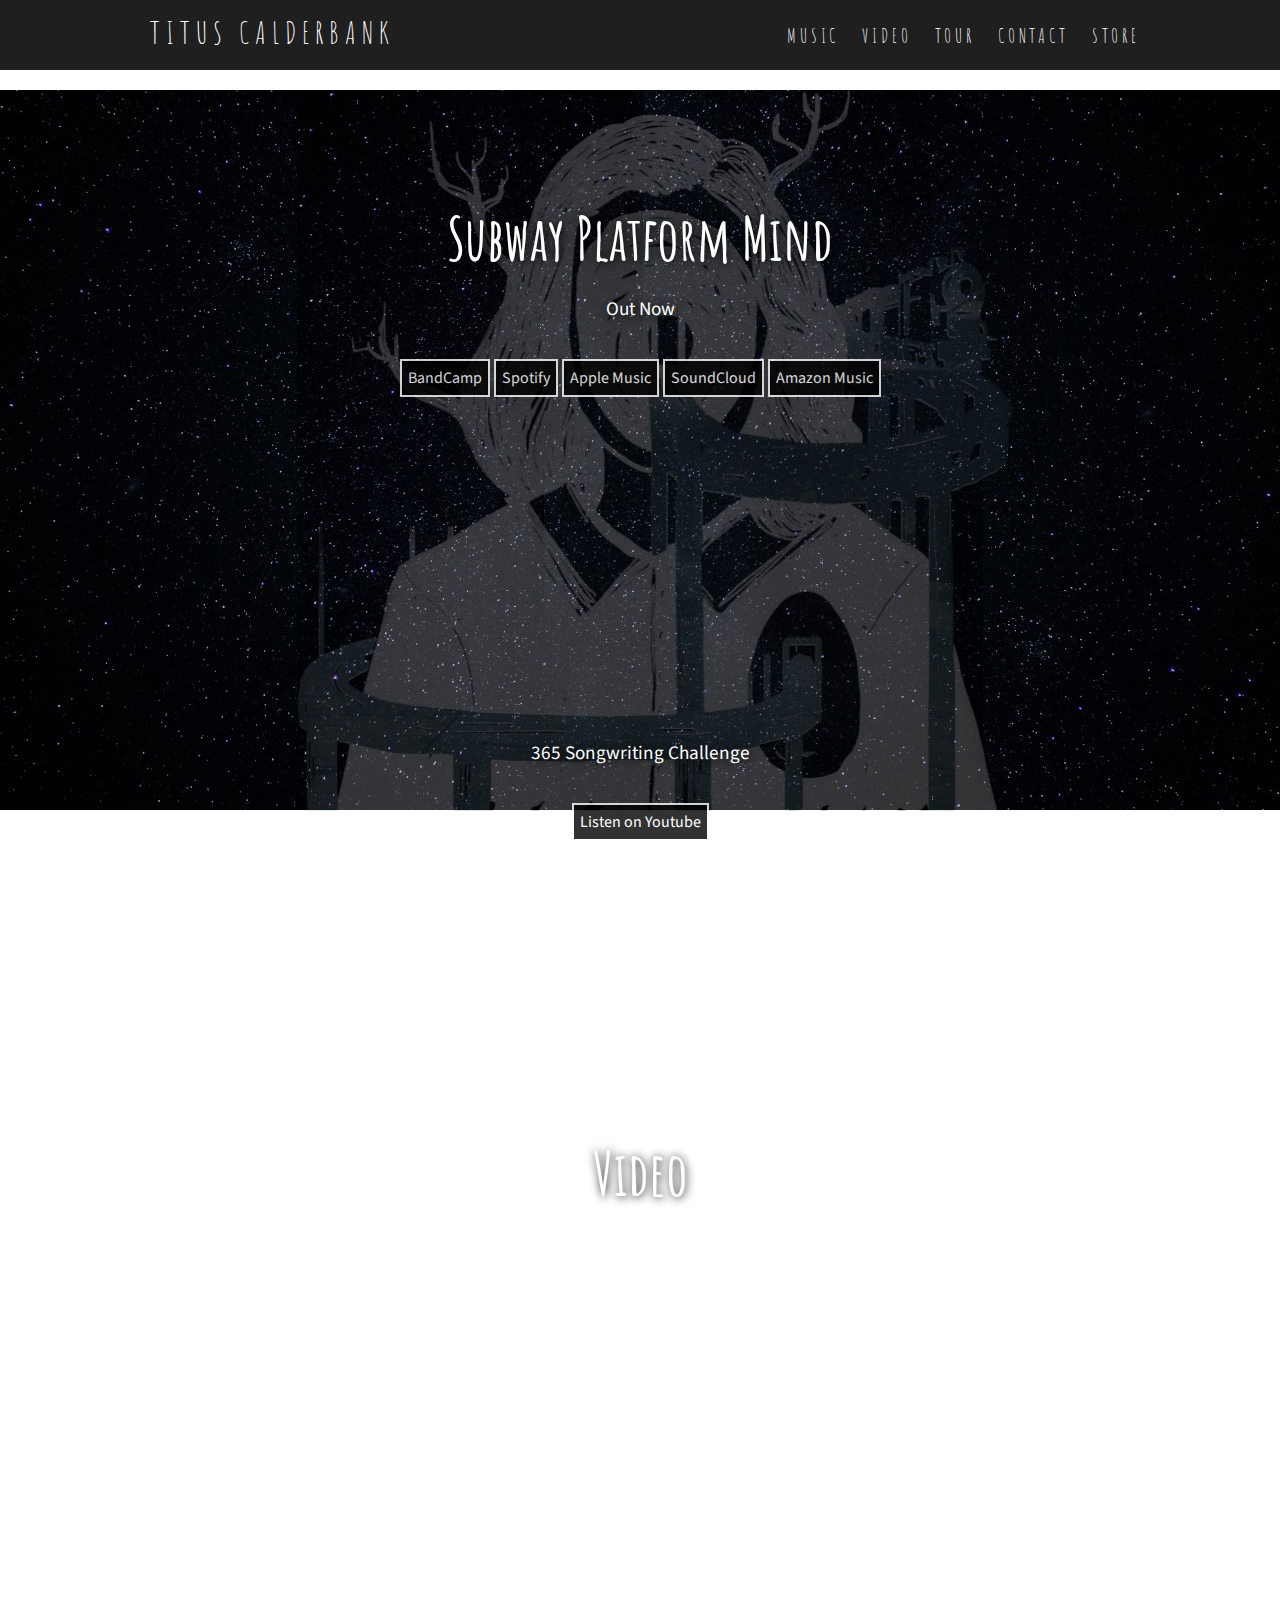
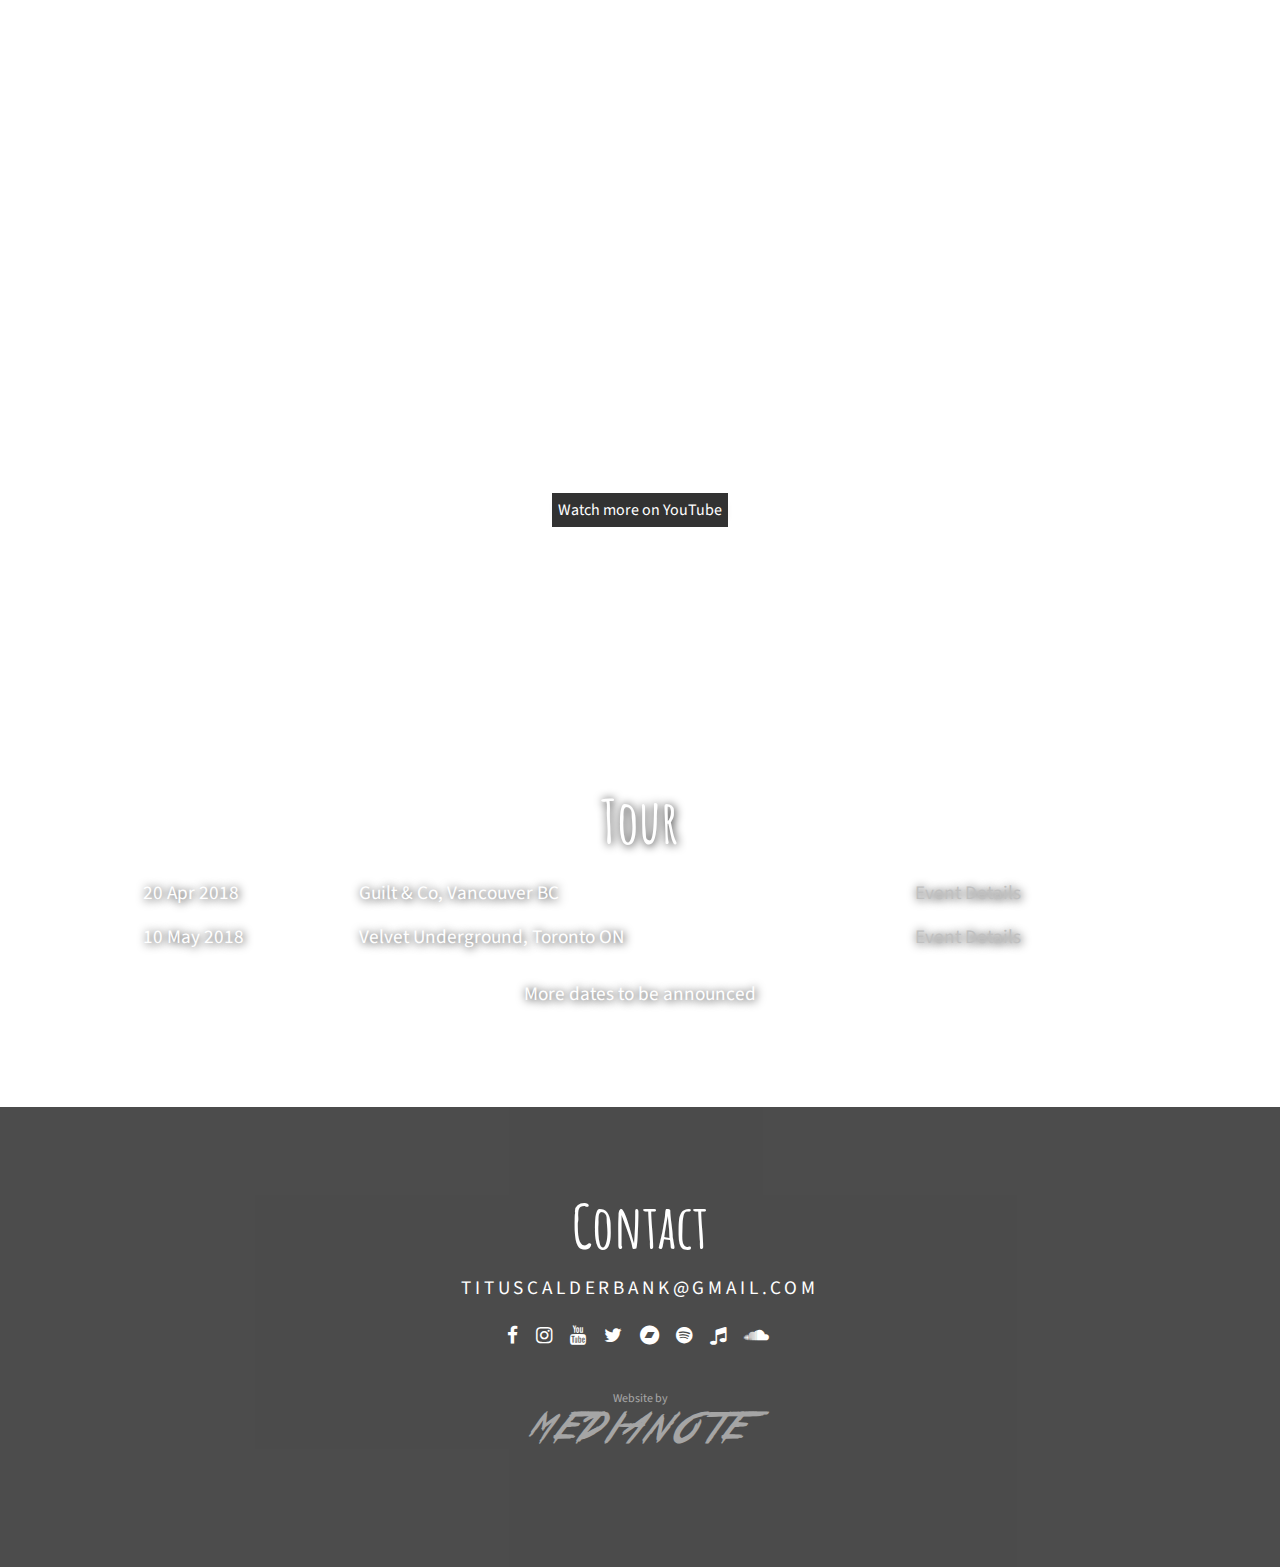
==== index.html @ ec7e0e6d "Update index.html" ====
<!DOCTYPE html>
<html>
<meta name="viewport" content="width=device-width, initial-scale=1.0">
<head>
  <title>Titus Calderbank | Home</title>
  <link rel="stylesheet" media="screen and (min-width: 901px)" type="text/css" href="style.css">
  <link rel="stylesheet" media="screen and (max-width: 600px)" type="text/css" href="style600.css">
  <link rel="stylesheet" media="screen and (max-width: 900px) and (min-width: 601px)" type="text/css" href="style900.css">
</head>
<body>
  <div class="headerscroll">
    <div id="header">
      <div class="headcontainer">
        <a id="header-title" href="#">TITUS CALDERBANK</a>
        <ul id="header-nav">
          <li><a href="#music">Music</a></li>
          <li><a href="#video">Video</a></li>
          <li><a href="#tour">Tour</a></li>
          <li><a href="#contact">Contact</a></li>
          <li><a href="https://tituscalderbank.bandcamp.com/">Store</a></li>
        </ul> <!-- header-nav -->
      </div> <!-- container -->
    </div> <!-- header -->
  </div> <!-- headerscroll -->

  <div id="music">
    <div class="container">
      <h1 class="title">Subway Platform Mind</h1>
      <p>Out Now</p>
      <div id="music-links">
        <a href="https://tituscalderbank.bandcamp.com"><li>BandCamp</li></a>
        <a href="https://open.spotify.com/album/6GrQjTjul2GrWN6JifCHFS?si=2CaGE4wzRM-Fpzb2V4V2nA"><li>Spotify</li></a>
        <a href="https://itunes.apple.com/ca/album/subway-platform-mind-ep/1278477262"><li>Apple Music</li></a>
        <a href="https://soundcloud.com/titus-calderbank/sets/subway-platform-mind"><li>SoundCloud</li></a>
        <a href="https://www.amazon.com/Subway-Platform-Mind-Titus-Calderbank/dp/B0759ZCVNR"><li>Amazon Music</li></a></div>
        <iframe class="spotify" src="https://open.spotify.com/embed/album/6GrQjTjul2GrWN6JifCHFS" width="80%" height="280" frameborder="0" allowtransparency="true" allow="encrypted-media"></iframe>

      <p>365 Songwriting Challenge</p>
      <div id="music-links">
        <a href="https://www.youtube.com/user/SuperTFilms/videos?sort=dd&shelf_id=1&view=0"><li>Listen on Youtube</li></a>
      </div>
    </div> <!-- container -->
  </div> <!-- music -->

  <div id="video">
    <div class="container">
      <h1 class="title">Video</h1><br>
      <iframe class="youtube" width="700" height="395" src="https://www.youtube.com/embed/vGjYuexPTTI" frameborder="0" allow="autoplay; encrypted-media" allowfullscreen></iframe>
      <br>
      <iframe class="youtube" width="700" height="395" src="https://www.youtube.com/embed/jfnfAmkIYGk" frameborder="0" allow="autoplay; encrypted-media" allowfullscreen></iframe>
      <div id="music-links">
        <a href="http://youtube.com/titusbank"><li>Watch more on YouTube</li></a>
      </div> <!-- music-links -->
    </div> <!-- container -->
  </div> <!-- video -->

  <div id="tour">
    <div class="container">
      <h1 class="title">Tour</h1>
      <table class="tourdates">
        <tr>
          <td>20 Apr 2018</td>
          <td>Guilt & Co, Vancouver BC</td>
          <td><a href="http://www.guiltandcompany.com/calendar/">Event Details</a></td>
        </tr>
        <tr>
          <td>10 May 2018</td>
          <td>Velvet Underground, Toronto ON</td>
          <td><a href="https://cmw.net/music/shows/">Event Details</a></td>
        </tr>
      </table> <!-- tourdates -->
      <p>More dates to be announced</p>
    </div> <!-- container -->
  </div> <!-- tour -->

  <div id="contact">
    <div class="contactcontainer">
      <h1 class="title">Contact</h1>
      <a href="mailto:tituscalderbank@gmail.com">tituscalderbank@gmail.com</a>
      <div class="sociallinks">
        <link rel="stylesheet" href="https://cdnjs.cloudflare.com/ajax/libs/font-awesome/4.7.0/css/font-awesome.min.css">
        <a href="https://www.facebook.com/TitusBank/" class="fa fa-facebook"></a>
        <a href="https://www.instagram.com/titusbank/?hl=en" class="fa fa-instagram"></a>
        <a href="https://www.youtube.com/TitusBank/" class="fa fa-youtube"></a>
        <a href="https://twitter.com/titusbank" class="fa fa-twitter"></a>
        <a href="https://tituscalderbank.bandcamp.com/" class="fa fa-bandcamp"></a>
        <a href="https://open.spotify.com/artist/3PJ5Qqk81PyNIVo1eTGZg7?si=75K3rBFMSjWg6CWmNOJtVw" class="fa fa-spotify"></a>
        <a href="https://itunes.apple.com/ca/album/subway-platform-mind-ep/1278477262" class="fa fa-music"></a>
        <a href="https://soundcloud.com/titus-calderbank" class="fa fa-soundcloud"></a>
      </div> <!-- sociallinks -->
      <p class="website">Website by <h4 class="medianote"><a href="https://medianote.github.io/">medianote</a></h4></p>
    </div> <!-- container -->
  </div> <!-- contact -->
</body>
</html>
---- style.css ----
@import url('https://fonts.googleapis.com/css?family=Amatic+SC');
@import url('https://fonts.googleapis.com/css?family=Source+Sans+Pro:300');

body {
  color: white;
  background-image: url("images/bghead20.png"), url("images/bgstars.jpg");
  background-position: center;
  background-repeat: no-repeat;
  background-attachment: fixed;
  background-size: 100%;
  margin: 0;
  font-family: 'Source Sans Pro', sans-serif;
  font-size: 1.2em;
  text-shadow: 1px 1px 10px black;
}

.headerscroll {
  width: 100%;
  position: fixed;
  top: 0px;
  z-index: 9999;
  opacity: 0.88;
}
#header {
  background-color: black;
  height: 70px;
}
#header a {
  color: white;
  text-decoration: none;
  text-transform: uppercase;
  letter-spacing: 0.2em;
}
#header a:hover {
  color: lightgray;
}
#header-title {
  margin-top: 14px;
  display: block;
  float: left;
  font-size: 30px;
  font-family: 'Amatic SC', cursive;
  padding: 0 10px;
}
#header-nav {
  display: block;
  float: right;
  margin-top: 23px;
  font-family: 'Amatic SC', cursive;
}
#header-nav li {
  display: inline;
  padding-left: 20px;
}
.headcontainer {
  max-width: 1000px;
  margin: 0 auto;
}
.container {
  padding-top: 80px;
  padding-bottom: 80px;
  text-align: center;
}

#music {
  padding-top: 80px;
  padding-bottom: 30px;
}
#video {
  padding-top: 30px;
  padding-bottom: 20px;
}
.title {
  font-size: 60px;
  font-family: 'Amatic SC', cursive;
  margin-bottom: 10px;
}
#music-links {
  margin: 40px 0;
}
#music-links a {
  text-decoration: none;
  color: white;
}
#music-links li {
  max-width: 800px;
  font-size: 16px;
  display: inline;
  border: 2px solid;
  padding: 6px 6px;
  background-color: black;
  opacity: 0.8;
  transition: opacity .25s ease-in-out;
   -moz-transition: opacity .25s ease-in-out;
   -webkit-transition: opacity .25s ease-in-out;
}
#music-links li:hover {
  background-color: dimgray;
  opacity: 0.6;
}

.tourdates {
  table-layout: auto;
  width: 1000px;
  margin-left: auto;
  margin-right: auto;
  text-align: left;
  border-bottom: 1px solid white;
  border-top: 1px solid white;
}
.tourdates td {
  height: 40px;
  vertical-align: middle;
}
.tourdates a {
  text-decoration: none;
  color: silver;
}

#contact {
  background-color: black;
  opacity: 0.7;
}
#contact a {color: white;
text-decoration: none;
text-transform: uppercase;
letter-spacing: 0.2em;
}
#contact a:hover {
  color: lightgray;
  opacity: 0.7;
}
.contactcontainer {
  padding-top: 40px;
  padding-bottom: 80px;
  text-align: center;
}
.sociallinks {
  padding-top: 20px;
}
.fa {
padding-left: 5px;
padding-right: 5px;
}
.website {
  margin-top: 40px;
  margin-bottom: 5px;
  font-size: 12px;
  opacity: 0.5;
}



@font-face {
    font-family: 'true_liesregular';
    src: url('true_lies-webfont.woff2') format('woff2'),
         url('true_lies-webfont.woff') format('woff');
    font-weight: normal;
    font-style: normal;

}
.medianote {
  font-family: 'true_liesregular', sans-serif;
  font-style: italic;
  font-size: 30px;
  margin-top: 5px;
  opacity: 0.5;
}
.medianote a {
  text-decoration: none;
  color: white;
}
.medianote a:hover {
  color: red;
  text-shadow: 3px 3px 5px red;
}
---- style600.css ----
@import url('https://fonts.googleapis.com/css?family=Amatic+SC');
@import url('https://fonts.googleapis.com/css?family=Source+Sans+Pro:300');

body {
  color: white;
  background-image: url("images/bgstars.jpg");
  background-position: center;
  background-repeat: repeat;
  background-attachment: fixed;
  margin: 0;
  font-family: 'Source Sans Pro', sans-serif;
  font-size: 1.2em;
  text-shadow: 1px 1px 10px black;
  text-align: center;
}

.headerscroll {
  width: 100%;
  position: fixed;
  top: 0px;
  z-index: 9999;
  opacity: 0.88;
}
#header {
  margin-bottom: 0;
}
#header a {
  color: white;
  text-decoration: none;
  text-transform: uppercase;
  letter-spacing: 0.2em;
}
#header a:hover {
  color: lightgray;
}
#header-title {
  display: block;
  background-color: black;
  text-align: center;
  font-size: 40px;
  font-family: 'Amatic SC', cursive;
  padding-top: 5px;
  margin-bottom: 0;
}
#header-nav {
  display: none;
  font-family: 'Amatic SC', cursive;
}
#header:hover #header-nav {
  display: block;
  background-color: black;
  margin: 0;
  transition: display .25s ease-in-out;
   -moz-transition: display .25s ease-in-out;
   -webkit-transition: display .25s ease-in-out;
}
#header-nav li {
  display: block;
  margin: 0;
  padding-top: 10px;
  padding-bottom: 10px;
}
.container {
  padding-top: 20px;
  padding-bottom: 20px;
  text-align: center;
}

#music {
  padding-top: 80px;
  padding-bottom: 30px;
}
#video {
  padding-top: 30px;
  padding-bottom: 20px;
}
.title {
  font-size: 40px;
  font-family: 'Amatic SC', cursive;
  margin-bottom: 10px;
}
#music-links {
  padding-top: 10px;
  padding-left: 10px;
  padding-right: 10px;
  padding-bottom: 10px;
}
#music-links a {
  text-decoration: none;
  color: white;
}
#music-links li {
  max-width: 600px;
  font-size: 16px;
  display: block;
  border: 2px solid;
  padding: 6px 6px;
  margin-left: 25%;
  margin-right: 25%;
  background-color: black;
  opacity: 0.8;
}
#music-links li:hover {
  background-color: dimgray;
  opacity: 0.6;
}
.spotify {
  display: none;
}
.youtube {
  width: 90%;
  height: 200px;
}
.tourdates {
  table-layout: auto;
  width: 80%;
  margin-left: auto;
  margin-right: auto;
  text-align: left;
  border-bottom: 1px solid white;
  border-top: 1px solid white;
}
.tourdates td {
  height: 40px;
  vertical-align: middle;
}
.tourdates a {
  text-decoration: none;
  color: silver;
}

#contact {
  background-color: black;
  opacity: 0.7;
}
#contact a {color: white;
text-decoration: none;
text-transform: uppercase;
letter-spacing: 0.2em;
}
#contact a:hover {
  color: lightgray;
  opacity: 0.7;
}
.contactcontainer {
  padding-top: 40px;
  padding-bottom: 20px;
  text-align: center;
}
.sociallinks {
  padding-top: 20px;
}
.fa {
  padding-left: 20px;
  padding-right: 20px;
  padding-bottom: 20px;
}
.website {
  margin-top: 20px;
  margin-bottom: 5px;
  font-size: 12px;
  opacity: 0.5;
}



@font-face {
    font-family: 'true_liesregular';
    src: url('true_lies-webfont.woff2') format('woff2'),
         url('true_lies-webfont.woff') format('woff');
    font-weight: normal;
    font-style: normal;

}
.medianote {
  font-family: 'true_liesregular', sans-serif;
  font-style: italic;
  font-size: 20px;
  margin-top: 5px;
  opacity: 0.5;
}
.medianote a {
  text-decoration: none;
  color: white;
}
.medianote a:hover {
  color: red;
  text-shadow: 3px 3px 5px red;
}
---- style900.css ----
@import url('https://fonts.googleapis.com/css?family=Amatic+SC');
@import url('https://fonts.googleapis.com/css?family=Source+Sans+Pro:300');

body {
  color: white;
  background-image: url("images/bgstars.jpg");
  background-position: center;
  background-repeat: repeat;
  background-attachment: fixed;
  margin: 0;
  font-family: 'Source Sans Pro', sans-serif;
  font-size: 1.2em;
  text-shadow: 1px 1px 10px black;
  text-align: center;
}

.headerscroll {
  width: 100%;
  position: fixed;
  top: 0px;
  z-index: 9999;
  opacity: 0.88;
}
#header {
  margin-bottom: 0;
}
#header a {
  color: white;
  text-decoration: none;
  text-transform: uppercase;
  letter-spacing: 0.2em;
}
#header a:hover {
  color: lightgray;
}
#header-title {
  background-color: black;
  text-align: center;
  display: block;
  font-size: 40px;
  font-family: 'Amatic SC', cursive;
  padding-top: 5px;
  padding-bottom: 5px;
  margin-bottom: 0;
}
#header-nav {
  background: black;
  display: block;
  margin-top: 0;
  font-family: 'Amatic SC', cursive;
  padding-right: 60px;
}
#header-nav li {
  display: inline;
  padding-left: 20px;
}
.container {
  padding-top: 20px;
  padding-bottom: 20px;
  text-align: center;
}

#music {
  padding-top: 80px;
  padding-bottom: 30px;
}
#video {
  padding-top: 30px;
  padding-bottom: 20px;
}
.title {
  font-size: 40px;
  font-family: 'Amatic SC', cursive;
  margin-bottom: 10px;
}
#music-links {
  padding-top: 10px;
  padding-left: 30%;
  padding-right: 30%;
  padding-bottom: 10px;
}
#music-links a {
  text-decoration: none;
  color: white;
}
#music-links li {
  font-size: 16px;
  display: block;
  border: 2px solid;
  padding: 6px 6px;
  background-color: black;
  opacity: 0.8;
}
#music-links li:hover {
  background-color: dimgray;
  opacity: 0.6;
}
.spotify {
  display: none;
}
.youtube {
  width: 80%;
}
.tourdates {
  table-layout: auto;
  width: 80%;
  margin-left: auto;
  margin-right: auto;
  text-align: left;
  border-bottom: 1px solid white;
  border-top: 1px solid white;
}
.tourdates td {
  height: 40px;
  vertical-align: middle;
}
.tourdates a {
  text-decoration: none;
  color: silver;
}

#contact {
  background-color: black;
  opacity: 0.7;
}
#contact a {color: white;
text-decoration: none;
text-transform: uppercase;
letter-spacing: 0.2em;
}
#contact a:hover {
  color: lightgray;
  opacity: 0.7;
}
.contactcontainer {
  padding-top: 40px;
  padding-bottom: 20px;
  text-align: center;
}
.sociallinks {
  padding-top: 20px;
}
.fa {
  padding-left: 20px;
  padding-right: 20px;
  padding-bottom: 20px;
}
.website {
  margin-top: 20px;
  margin-bottom: 5px;
  font-size: 12px;
  opacity: 0.5;
}



@font-face {
    font-family: 'true_liesregular';
    src: url('true_lies-webfont.woff2') format('woff2'),
         url('true_lies-webfont.woff') format('woff');
    font-weight: normal;
    font-style: normal;

}
.medianote {
  font-family: 'true_liesregular', sans-serif;
  font-style: italic;
  font-size: 20px;
  margin-top: 5px;
  opacity: 0.5;
}
.medianote a {
  text-decoration: none;
  color: white;
}
.medianote a:hover {
  color: red;
  text-shadow: 3px 3px 5px red;
}
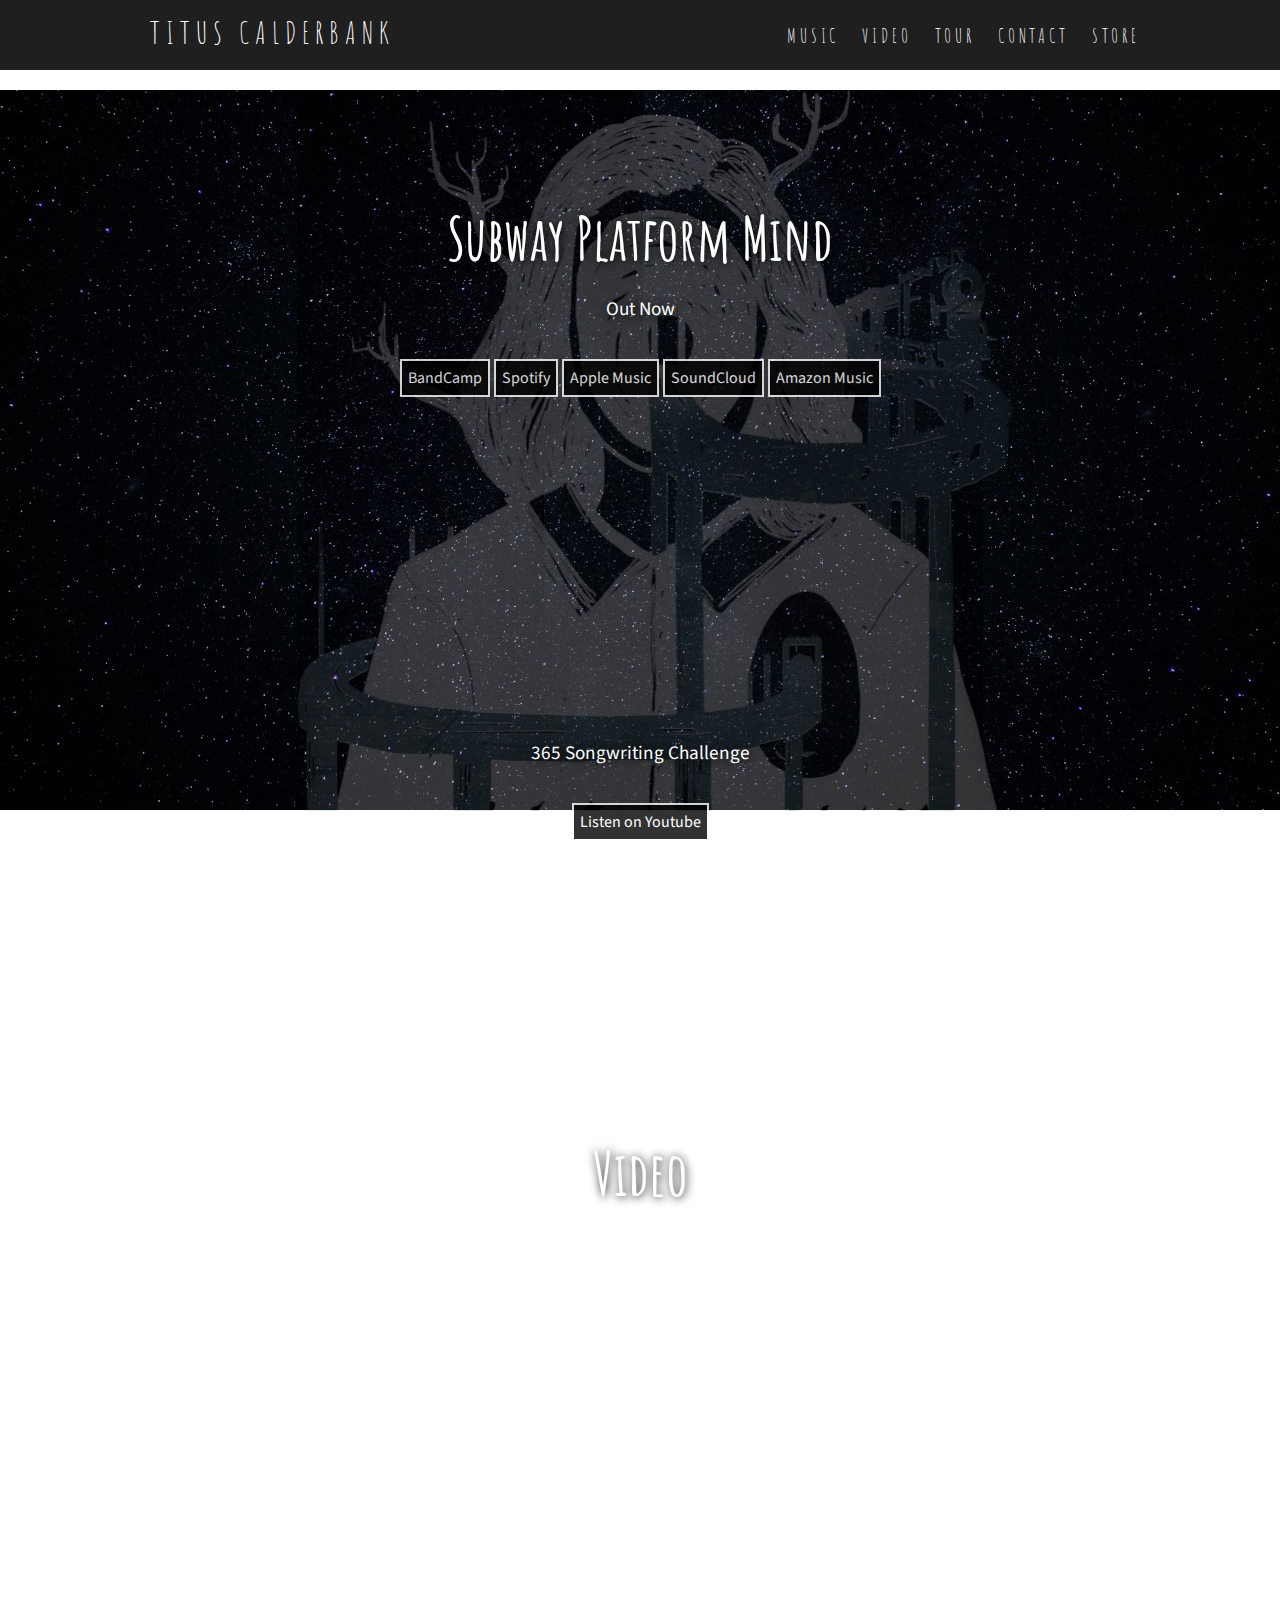
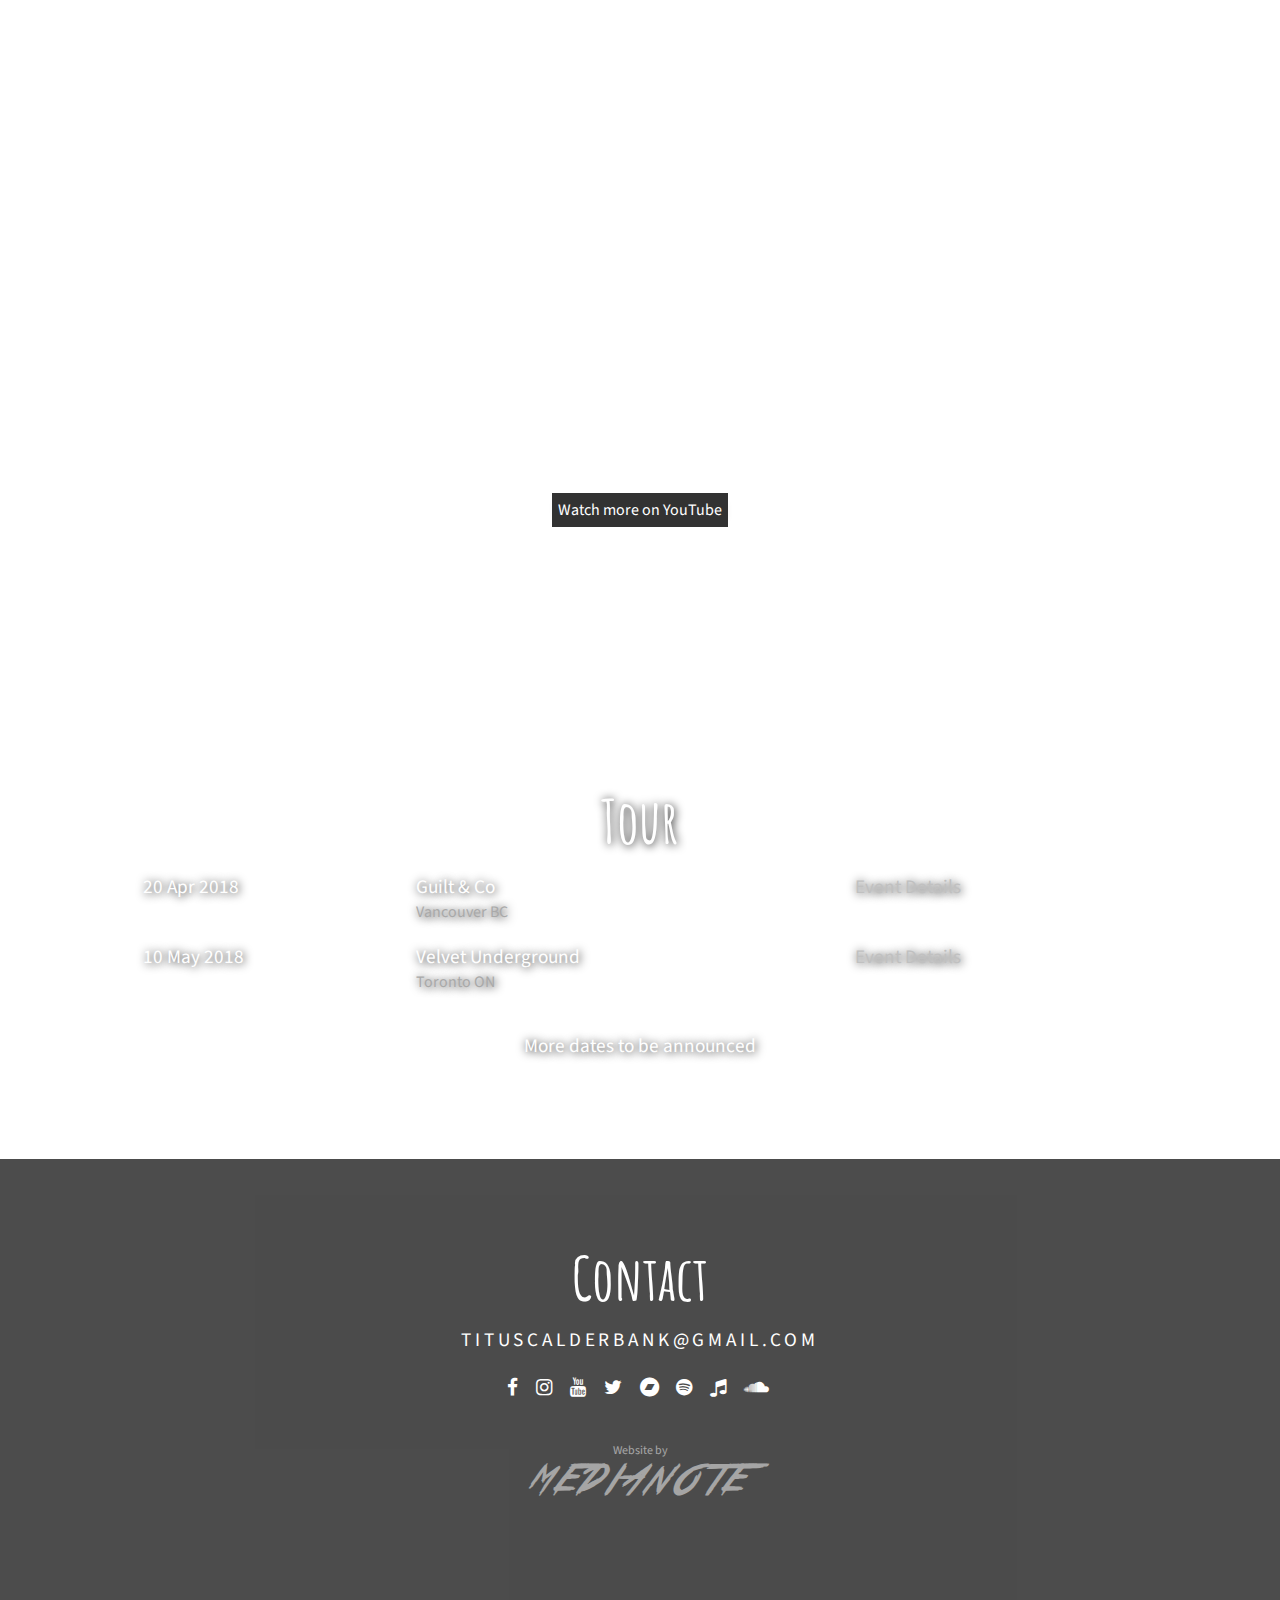
==== commit 1ba166da: "Add files via upload" ====
--- a/index.html
+++ b/index.html
@@ -60,12 +60,12 @@
       <table class="tourdates">
         <tr>
           <td>20 Apr 2018</td>
-          <td>Guilt & Co, Vancouver BC</td>
+          <td>Guilt & Co<p class="tcity">Vancouver BC</p></td>
           <td><a href="http://www.guiltandcompany.com/calendar/">Event Details</a></td>
         </tr>
         <tr>
-          <td>10 May 2018</td>
-          <td>Velvet Underground, Toronto ON</td>
+          <td class="tdate">10 May 2018</td>
+          <td>Velvet Underground<p class="tcity">Toronto ON</p></td>
           <td><a href="https://cmw.net/music/shows/">Event Details</a></td>
         </tr>
       </table> <!-- tourdates -->
--- a/style.css
+++ b/style.css
@@ -110,13 +110,17 @@
 }
 .tourdates td {
   height: 40px;
-  vertical-align: middle;
+  vertical-align: top;
 }
 .tourdates a {
   text-decoration: none;
   color: silver;
 }
-
+.tcity {
+  font-size: 16px;
+  color: darkgray;
+  margin-top: 0;
+}
 #contact {
   background-color: black;
   opacity: 0.7;
--- a/style600.css
+++ b/style600.css
@@ -40,25 +40,12 @@
   font-size: 40px;
   font-family: 'Amatic SC', cursive;
   padding-top: 5px;
+  padding-bottom: 5px;
   margin-bottom: 0;
 }
 #header-nav {
   display: none;
   font-family: 'Amatic SC', cursive;
-}
-#header:hover #header-nav {
-  display: block;
-  background-color: black;
-  margin: 0;
-  transition: display .25s ease-in-out;
-   -moz-transition: display .25s ease-in-out;
-   -webkit-transition: display .25s ease-in-out;
-}
-#header-nav li {
-  display: block;
-  margin: 0;
-  padding-top: 10px;
-  padding-bottom: 10px;
 }
 .container {
   padding-top: 20px;
@@ -81,8 +68,8 @@
 }
 #music-links {
   padding-top: 10px;
-  padding-left: 10px;
-  padding-right: 10px;
+  padding-left: 25%;
+  padding-right: 25%;
   padding-bottom: 10px;
 }
 #music-links a {
@@ -90,13 +77,10 @@
   color: white;
 }
 #music-links li {
-  max-width: 600px;
   font-size: 16px;
   display: block;
   border: 2px solid;
   padding: 6px 6px;
-  margin-left: 25%;
-  margin-right: 25%;
   background-color: black;
   opacity: 0.8;
 }
@@ -122,11 +106,16 @@
 }
 .tourdates td {
   height: 40px;
-  vertical-align: middle;
+  vertical-align: top;
 }
 .tourdates a {
   text-decoration: none;
   color: silver;
+}
+.tcity {
+  font-size: 16px;
+  color: darkgray;
+  margin-top: 0;
 }
 
 #contact {
@@ -136,7 +125,7 @@
 #contact a {color: white;
 text-decoration: none;
 text-transform: uppercase;
-letter-spacing: 0.2em;
+font-size: 18px;
 }
 #contact a:hover {
   color: lightgray;
--- a/style900.css
+++ b/style900.css
@@ -112,11 +112,16 @@
 }
 .tourdates td {
   height: 40px;
-  vertical-align: middle;
+  vertical-align: top;
 }
 .tourdates a {
   text-decoration: none;
   color: silver;
+}
+.tcity {
+  font-size: 16px;
+  color: darkgray;
+  margin-top: 0;
 }
 
 #contact {
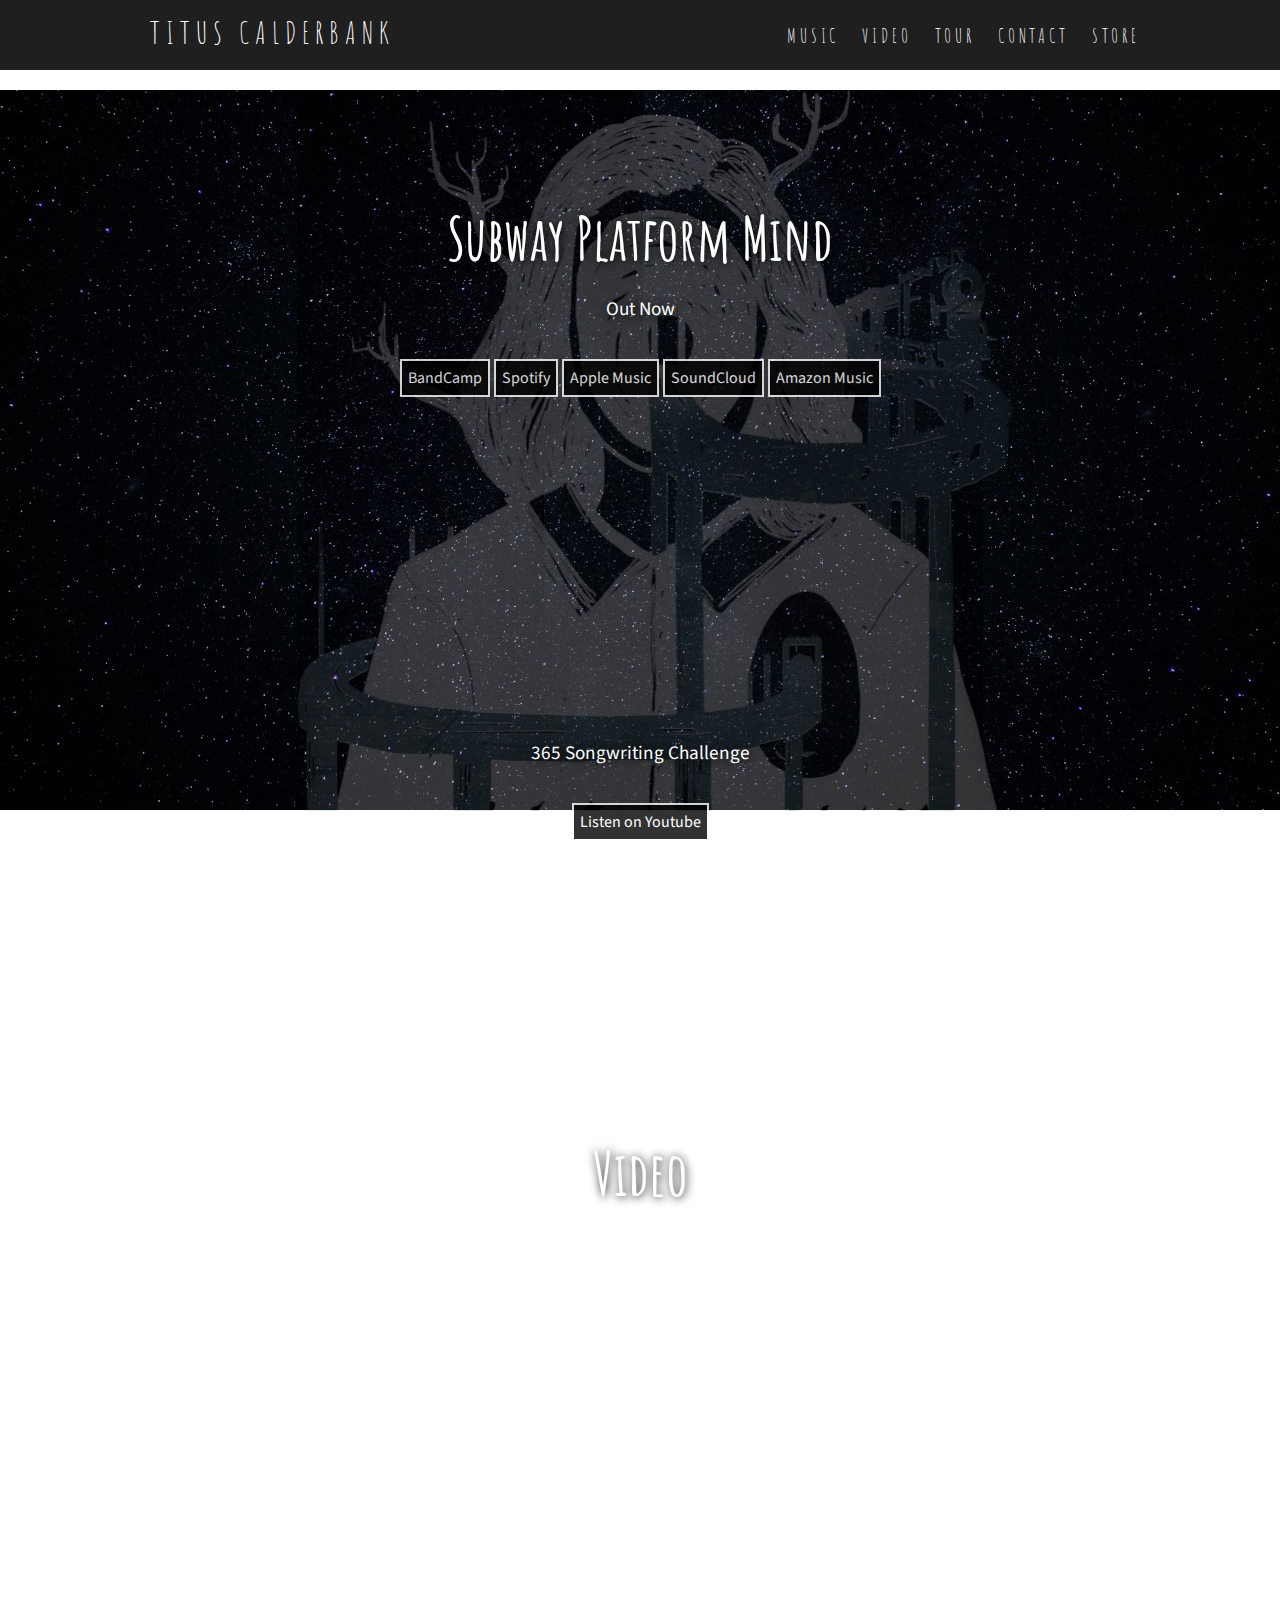
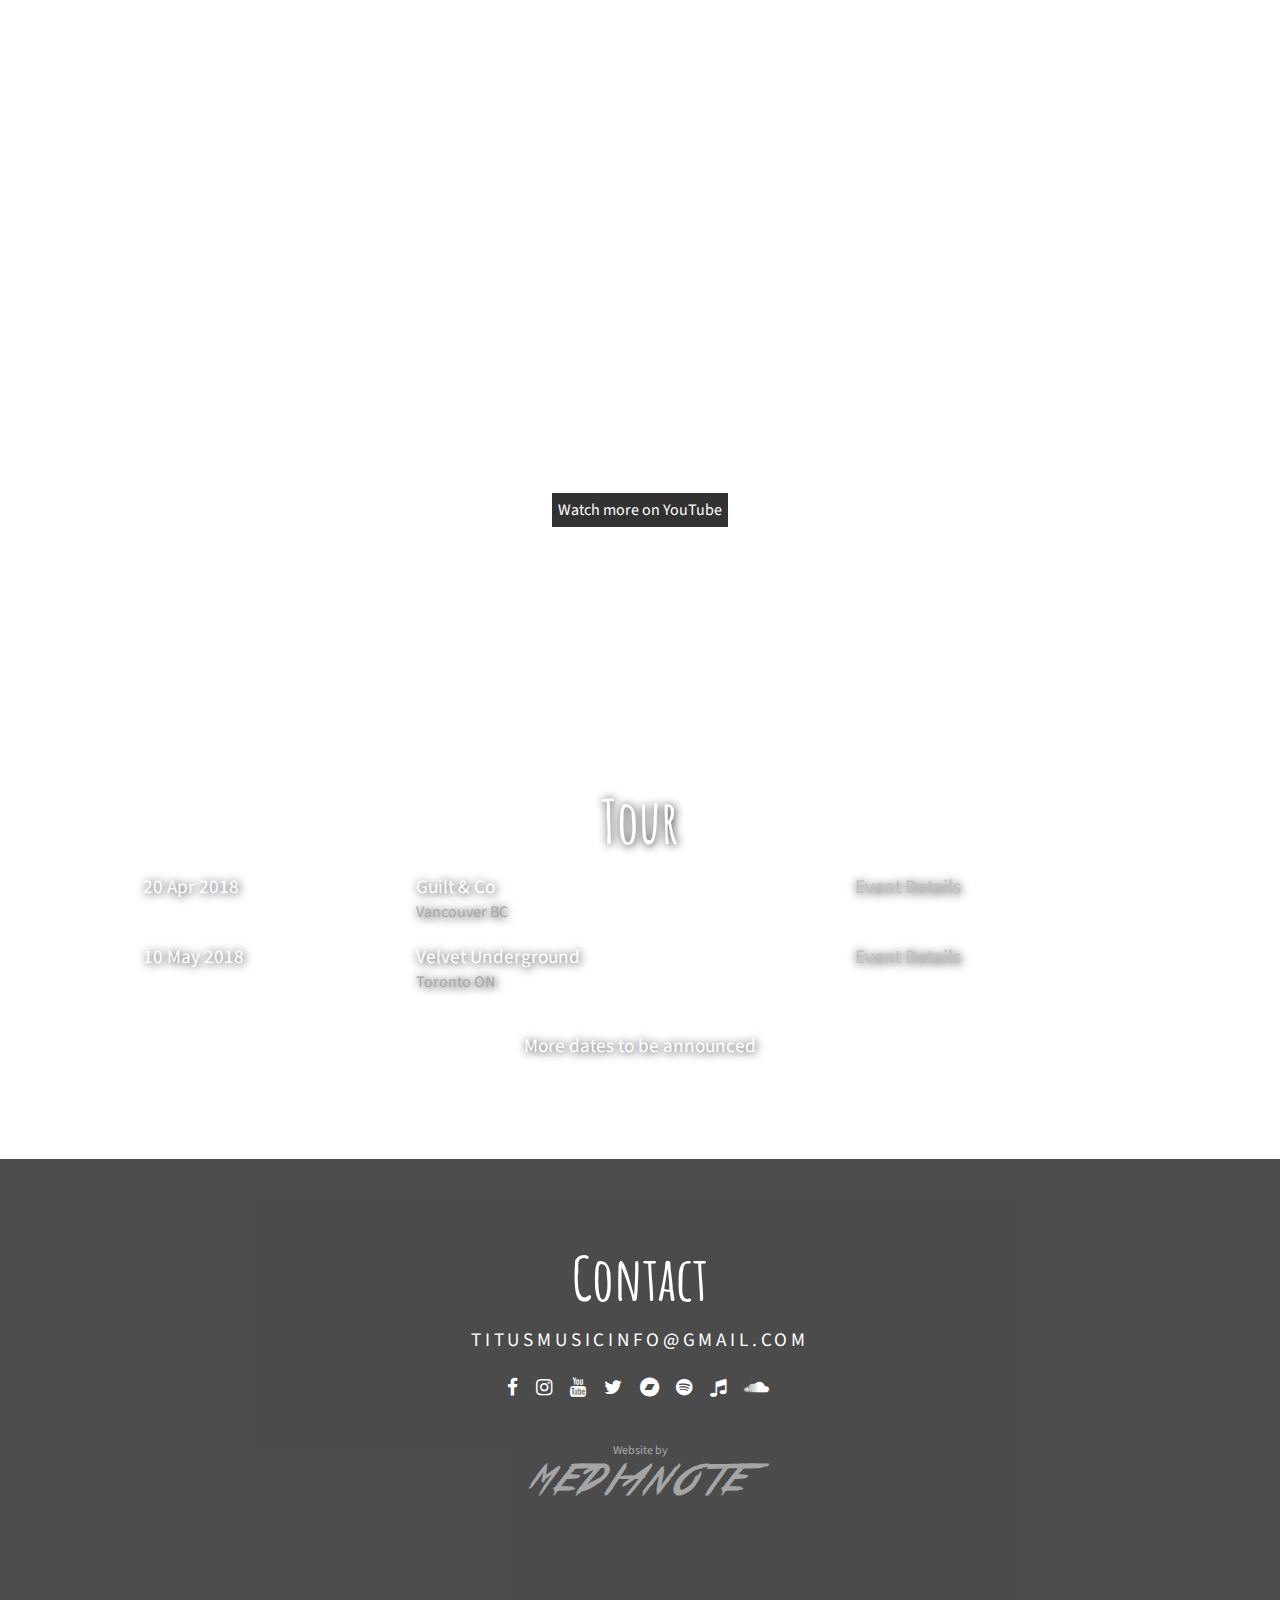
==== commit 65070482: "Update index.html" ====
--- a/index.html
+++ b/index.html
@@ -76,7 +76,7 @@
   <div id="contact">
     <div class="contactcontainer">
       <h1 class="title">Contact</h1>
-      <a href="mailto:tituscalderbank@gmail.com">tituscalderbank@gmail.com</a>
+      <a href="mailto:titusmusicinfo@gmail.com">titusmusicinfo@gmail.com</a>
       <div class="sociallinks">
         <link rel="stylesheet" href="https://cdnjs.cloudflare.com/ajax/libs/font-awesome/4.7.0/css/font-awesome.min.css">
         <a href="https://www.facebook.com/TitusBank/" class="fa fa-facebook"></a>
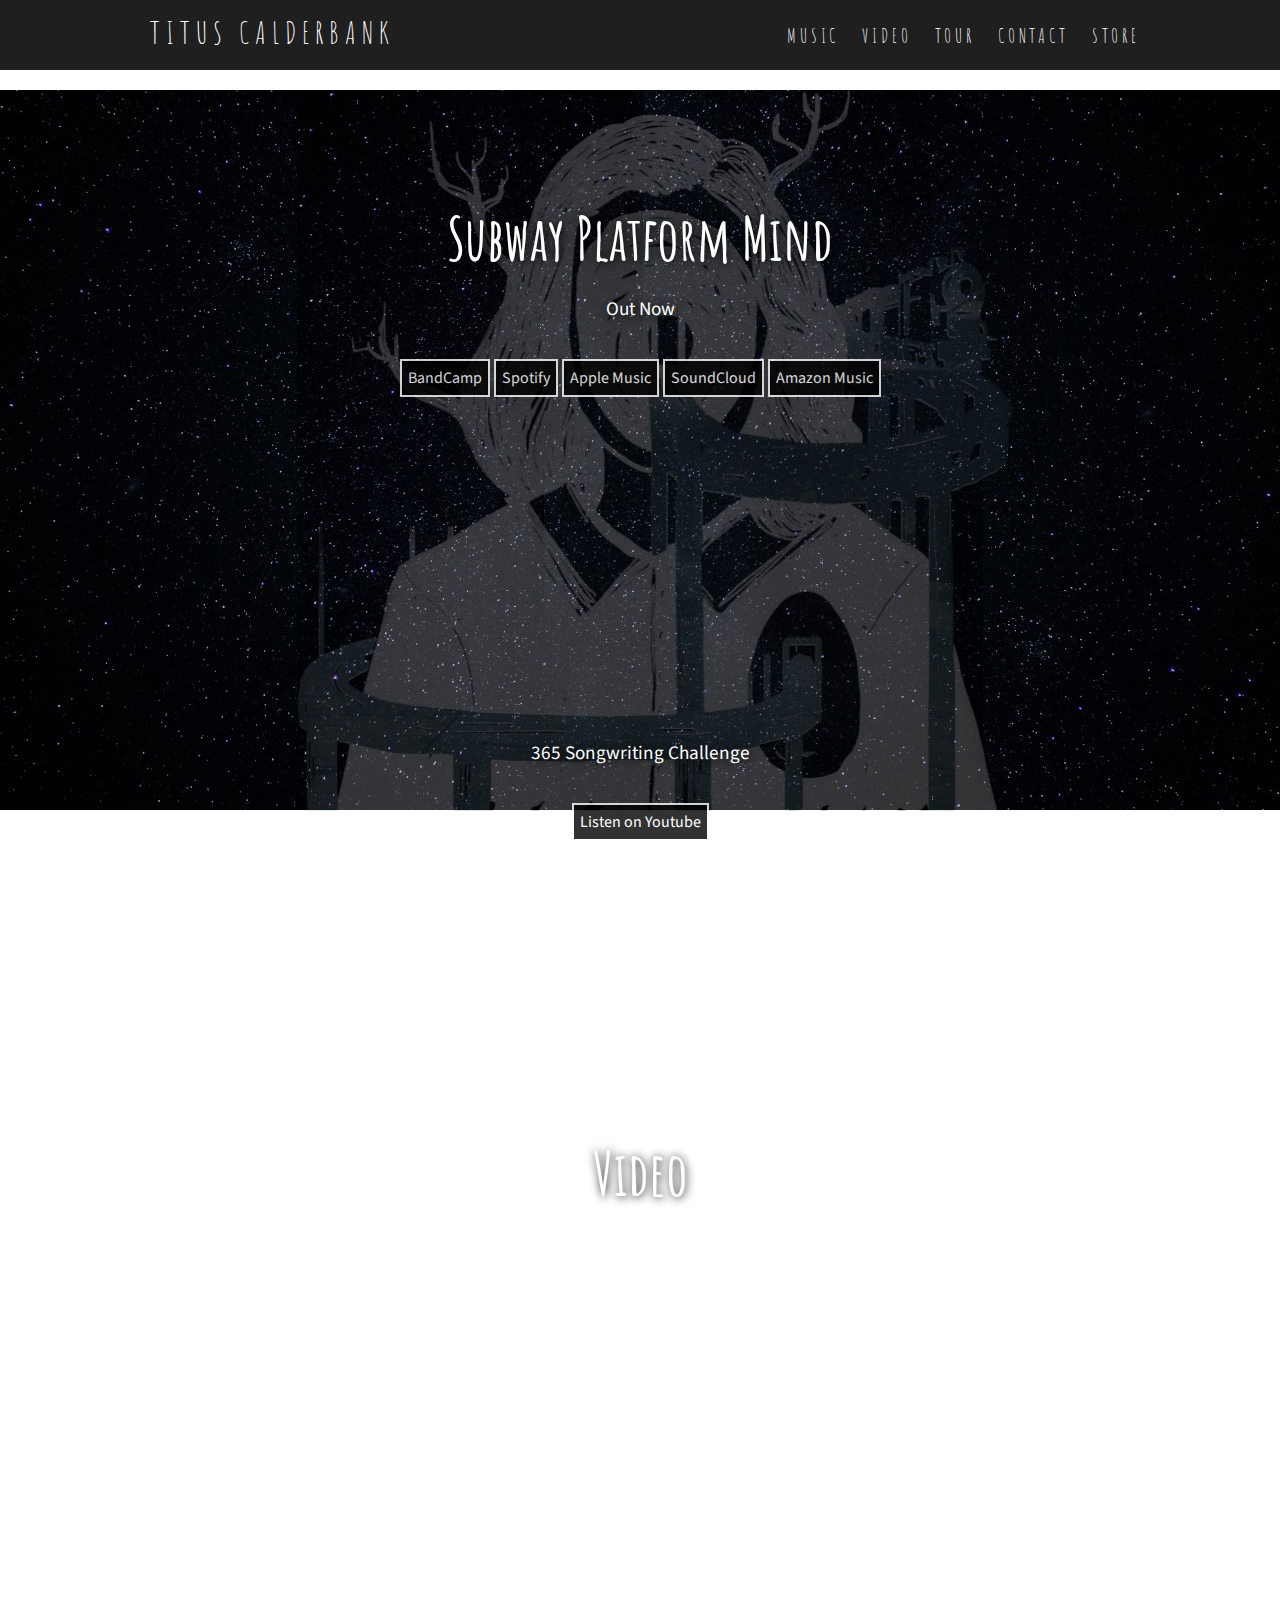
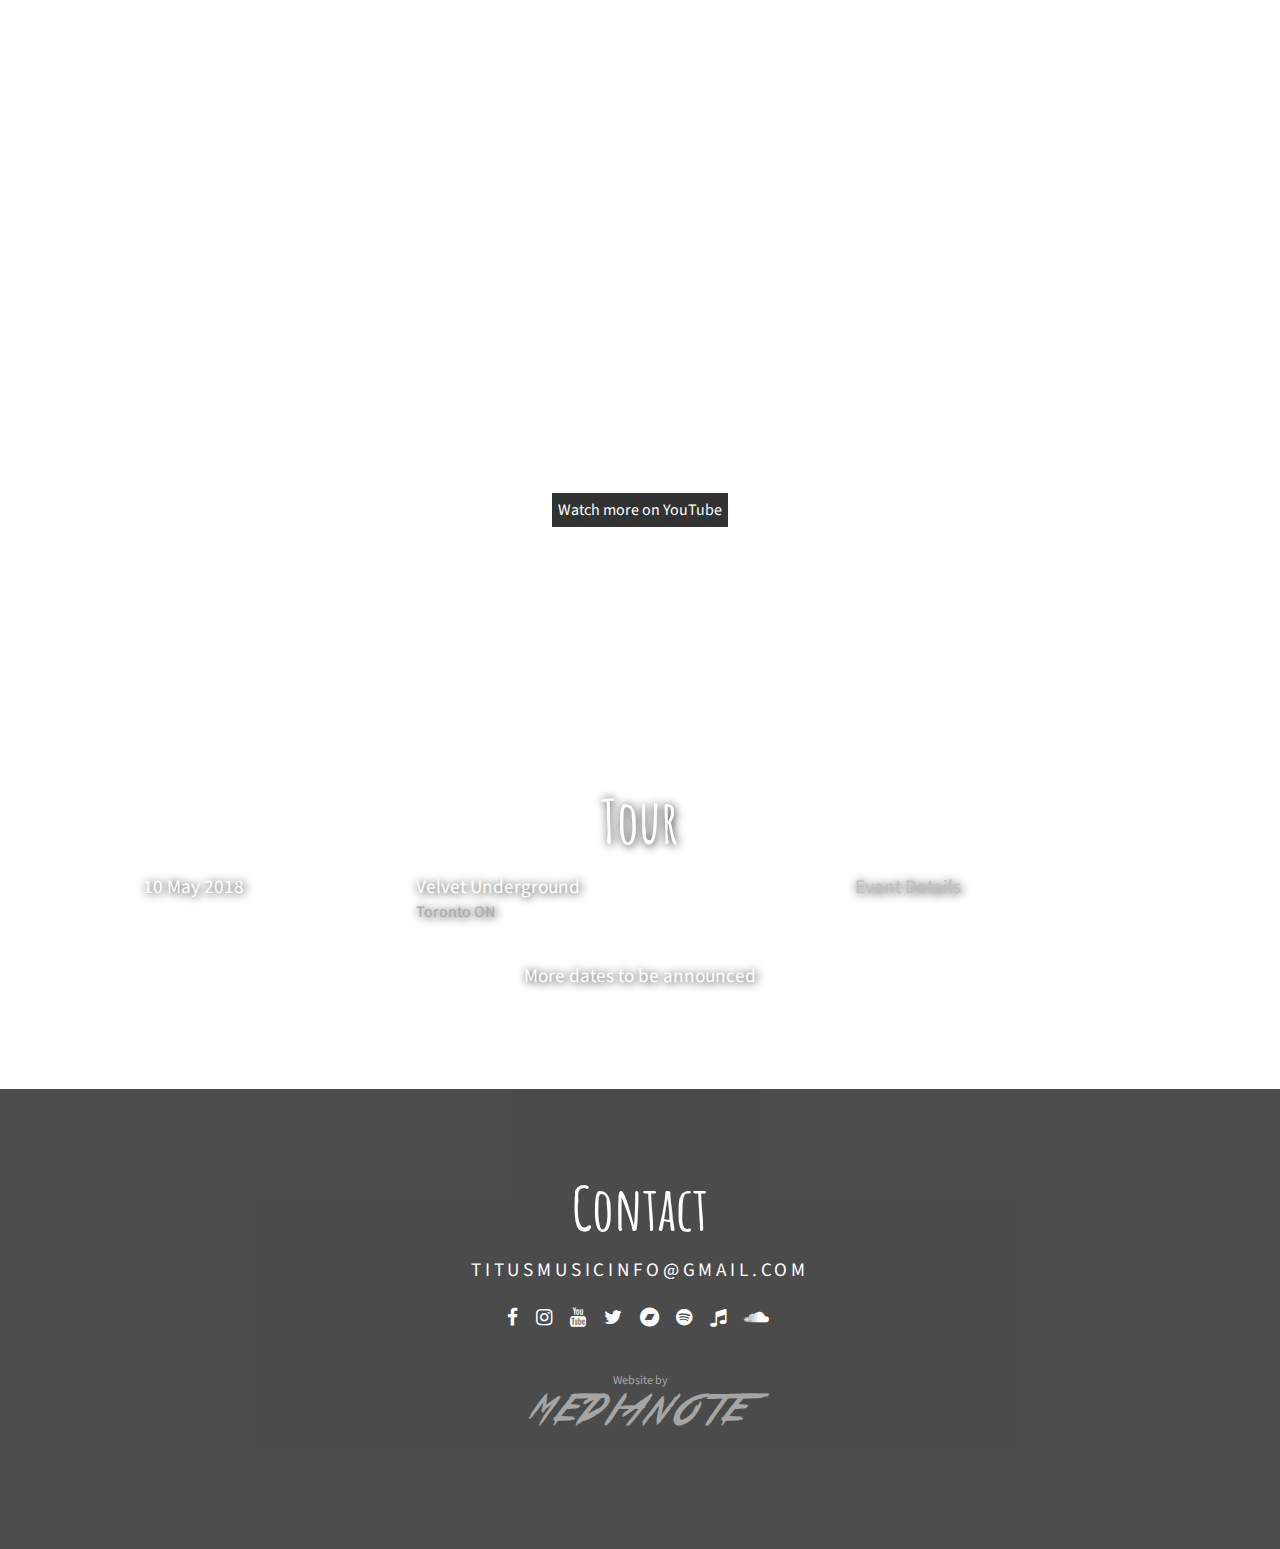
==== commit 34d8bd4e: "Update index.html" ====
--- a/index.html
+++ b/index.html
@@ -4,8 +4,8 @@
 <head>
   <title>Titus Calderbank | Home</title>
   <link rel="stylesheet" media="screen and (min-width: 901px)" type="text/css" href="style.css">
-  <link rel="stylesheet" media="screen and (max-width: 600px)" type="text/css" href="style600.css">
-  <link rel="stylesheet" media="screen and (max-width: 900px) and (min-width: 601px)" type="text/css" href="style900.css">
+  <link rel="stylesheet" media="screen and (max-width: 600px)" type="text/css" href="https://tituscalderbank.github.io/style600.css">
+  <link rel="stylesheet" media="screen and (max-width: 900px) and (min-width: 601px)" type="text/css" href="https://tituscalderbank.github.io/style900.css">
 </head>
 <body>
   <div class="headerscroll">
@@ -59,11 +59,6 @@
       <h1 class="title">Tour</h1>
       <table class="tourdates">
         <tr>
-          <td>20 Apr 2018</td>
-          <td>Guilt & Co<p class="tcity">Vancouver BC</p></td>
-          <td><a href="http://www.guiltandcompany.com/calendar/">Event Details</a></td>
-        </tr>
-        <tr>
           <td class="tdate">10 May 2018</td>
           <td>Velvet Underground<p class="tcity">Toronto ON</p></td>
           <td><a href="https://cmw.net/music/shows/">Event Details</a></td>
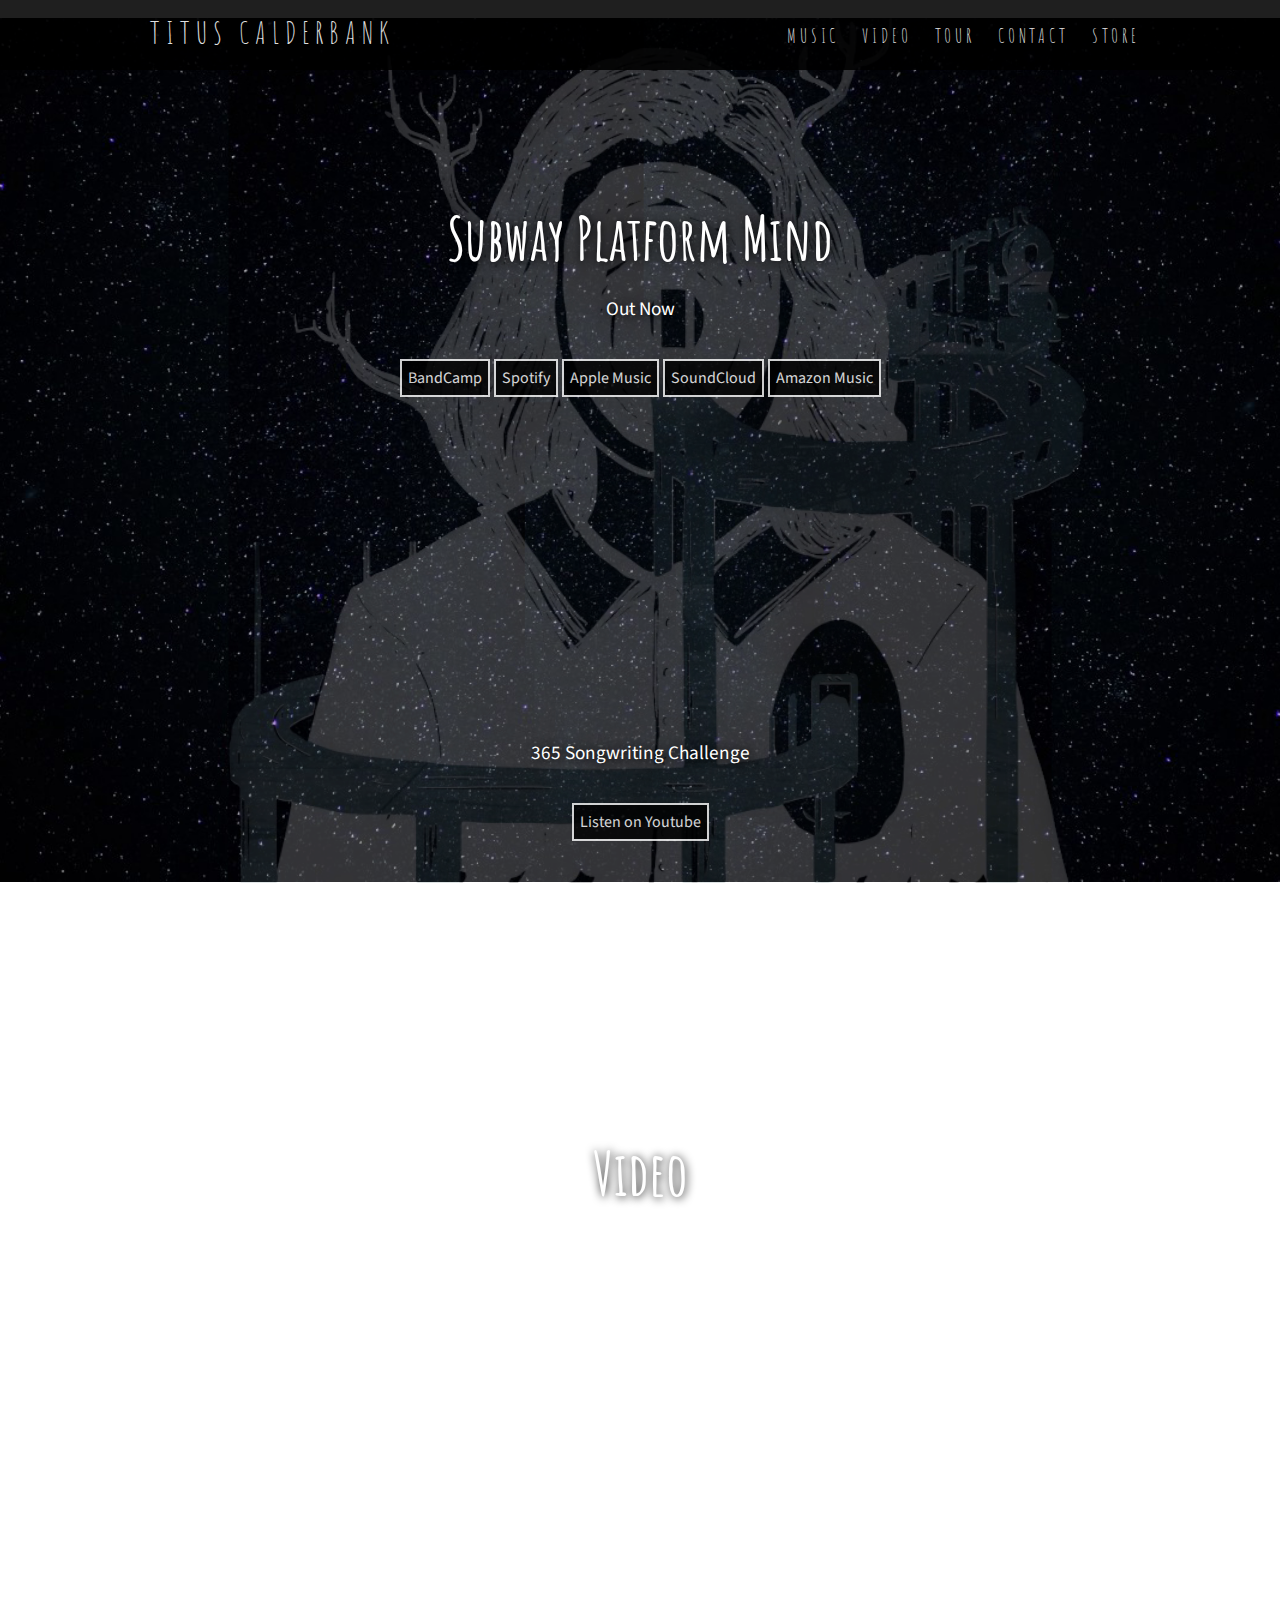
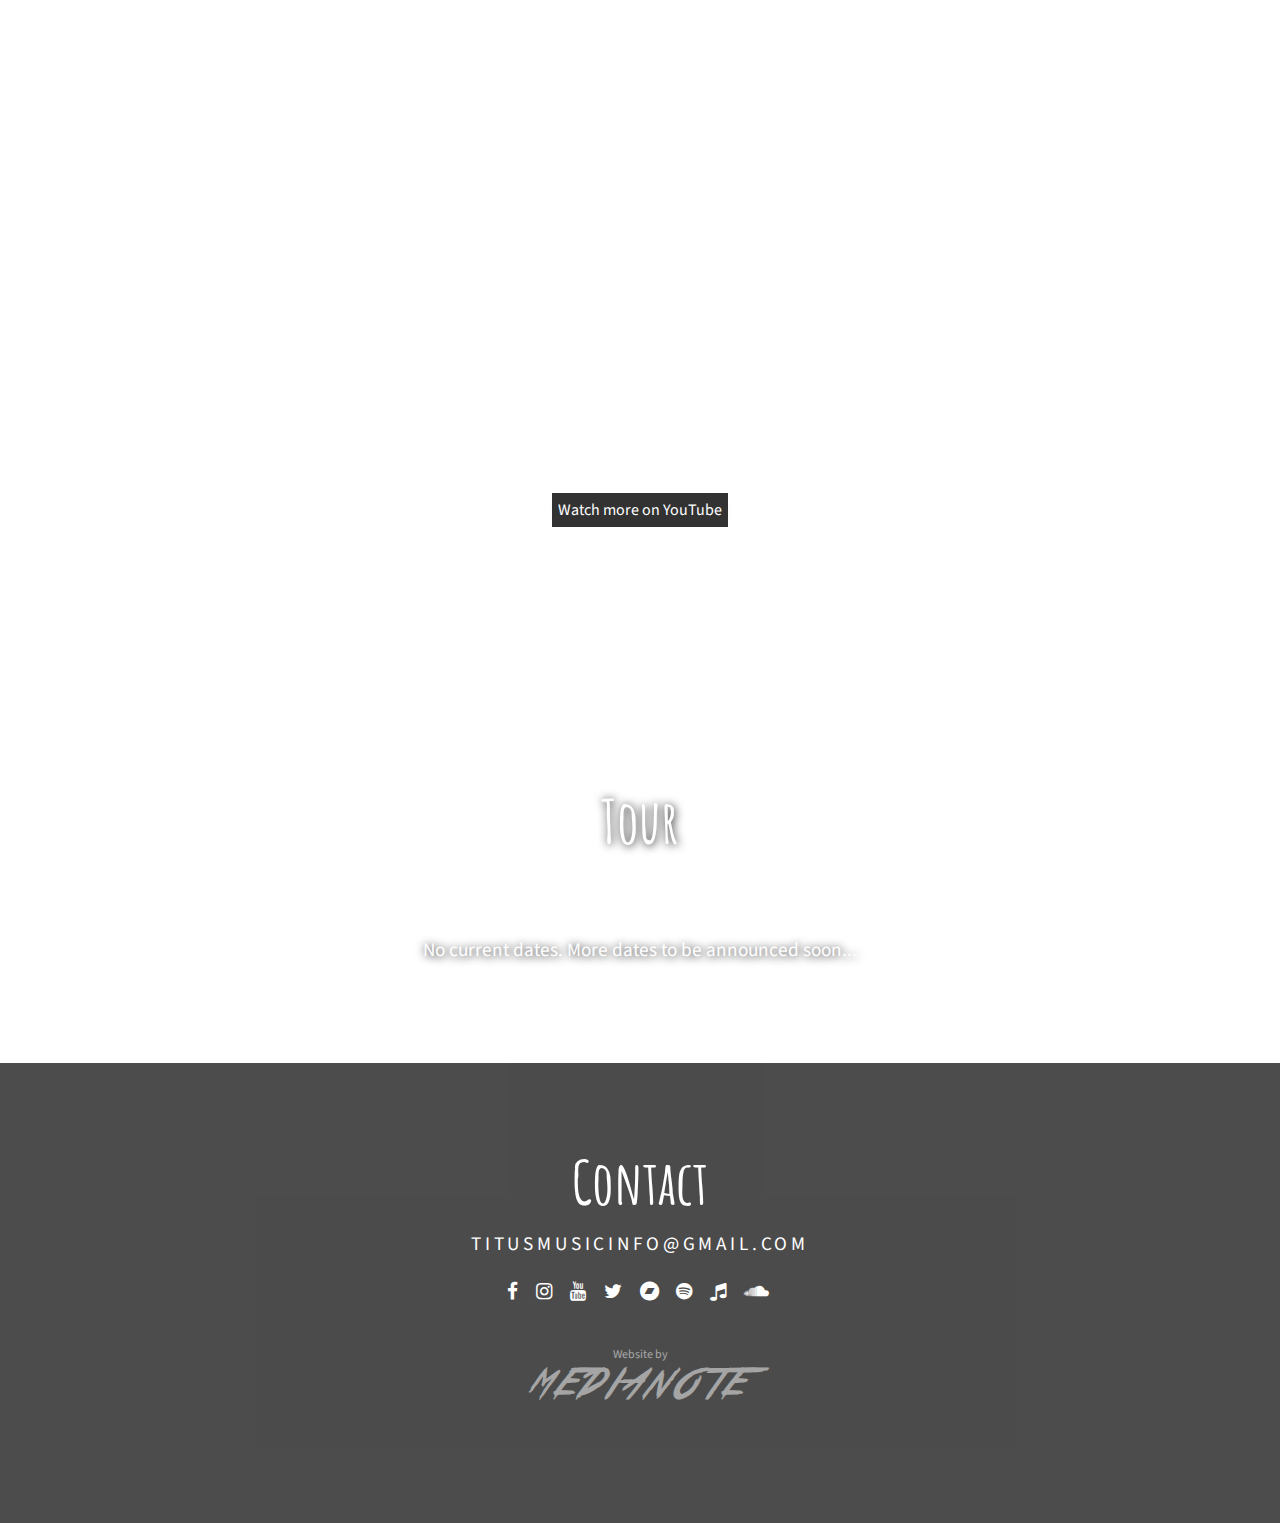
==== commit d2d6d5c4: "Update index.html" ====
--- a/index.html
+++ b/index.html
@@ -3,7 +3,7 @@
 <meta name="viewport" content="width=device-width, initial-scale=1.0">
 <head>
   <title>Titus Calderbank | Home</title>
-  <link rel="stylesheet" media="screen and (min-width: 901px)" type="text/css" href="style.css">
+  <link rel="stylesheet" media="screen and (min-width: 901px)" type="text/css" href="https://tituscalderbank.github.io/style.css">
   <link rel="stylesheet" media="screen and (max-width: 600px)" type="text/css" href="https://tituscalderbank.github.io/style600.css">
   <link rel="stylesheet" media="screen and (max-width: 900px) and (min-width: 601px)" type="text/css" href="https://tituscalderbank.github.io/style900.css">
 </head>
@@ -59,12 +59,12 @@
       <h1 class="title">Tour</h1>
       <table class="tourdates">
         <tr>
-          <td class="tdate">10 May 2018</td>
-          <td>Velvet Underground<p class="tcity">Toronto ON</p></td>
-          <td><a href="https://cmw.net/music/shows/">Event Details</a></td>
+          <td class="tdate"></td>
+          <td><p class="tcity"></p></td>
+          <td><a href="https://cmw.net/music/shows/"></a></td>
         </tr>
       </table> <!-- tourdates -->
-      <p>More dates to be announced</p>
+      <p>No current dates. More dates to be announced soon...</p>
     </div> <!-- container -->
   </div> <!-- tour -->
 
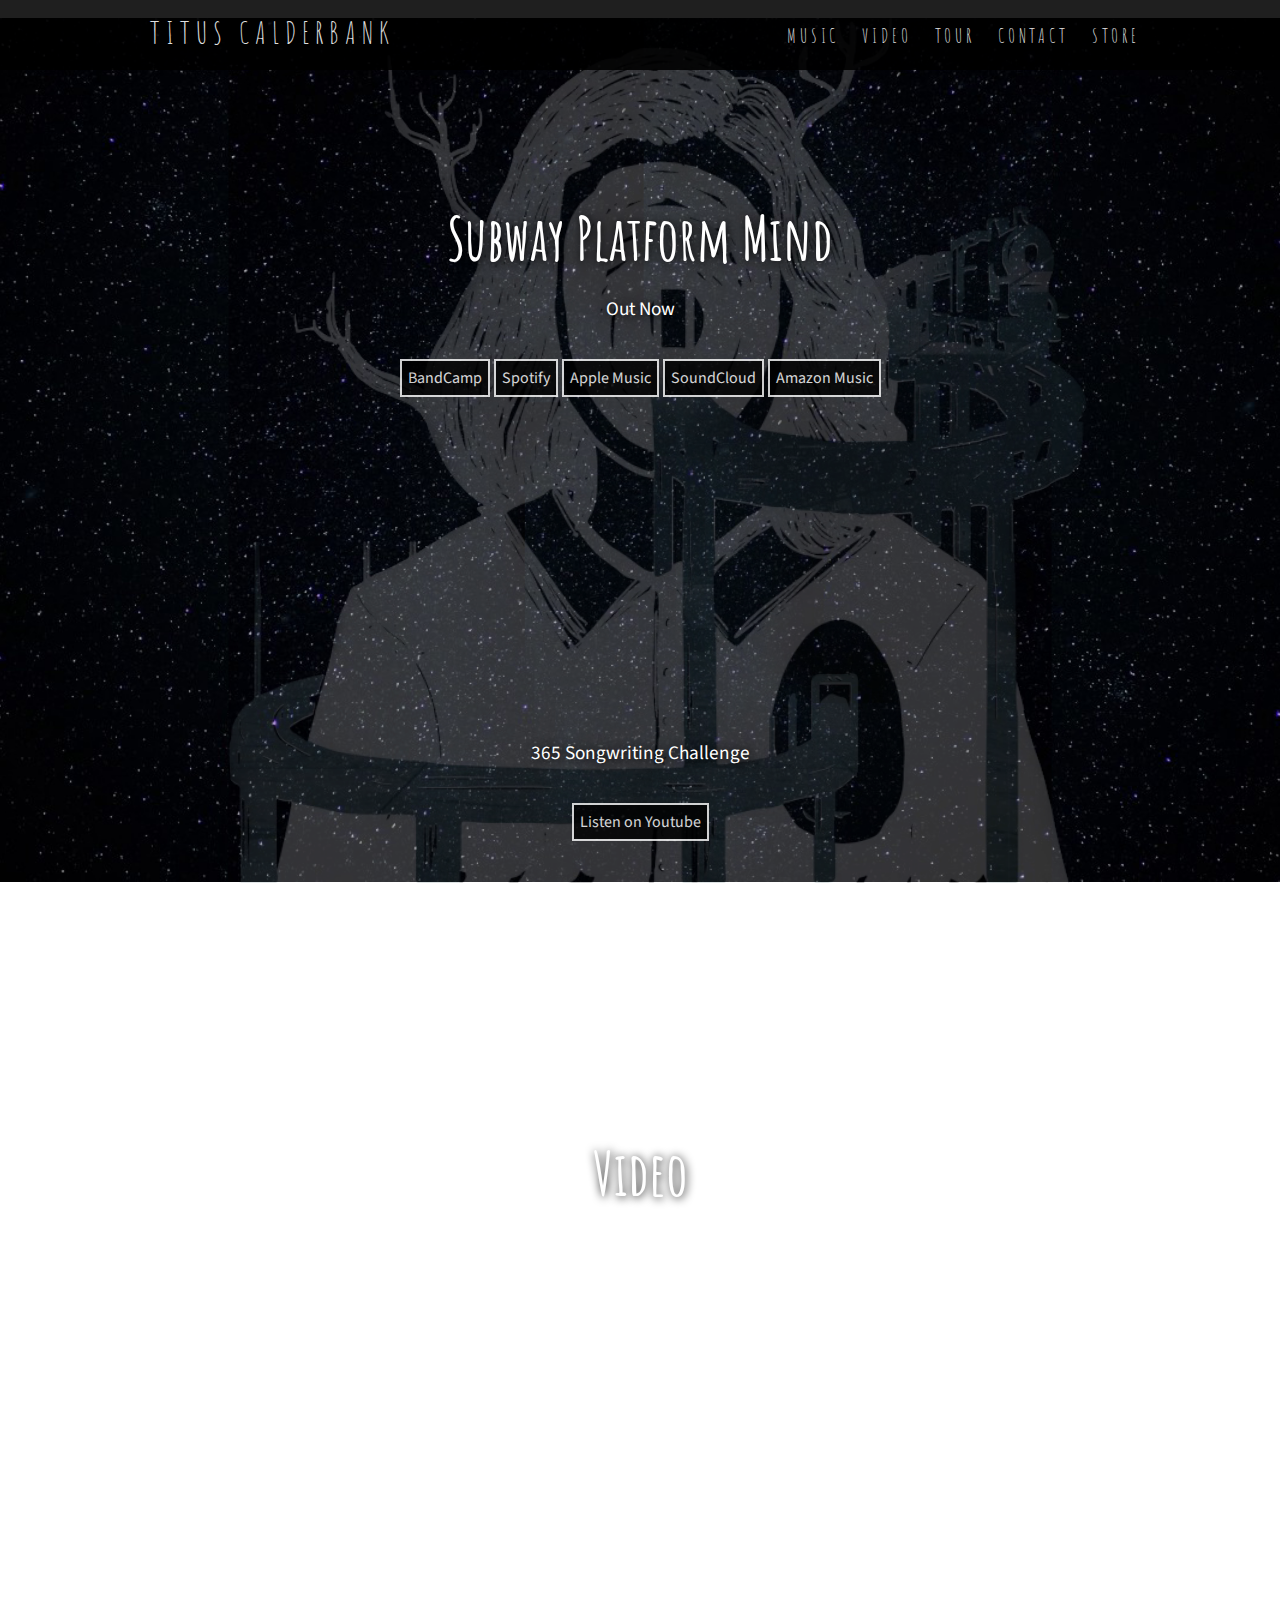
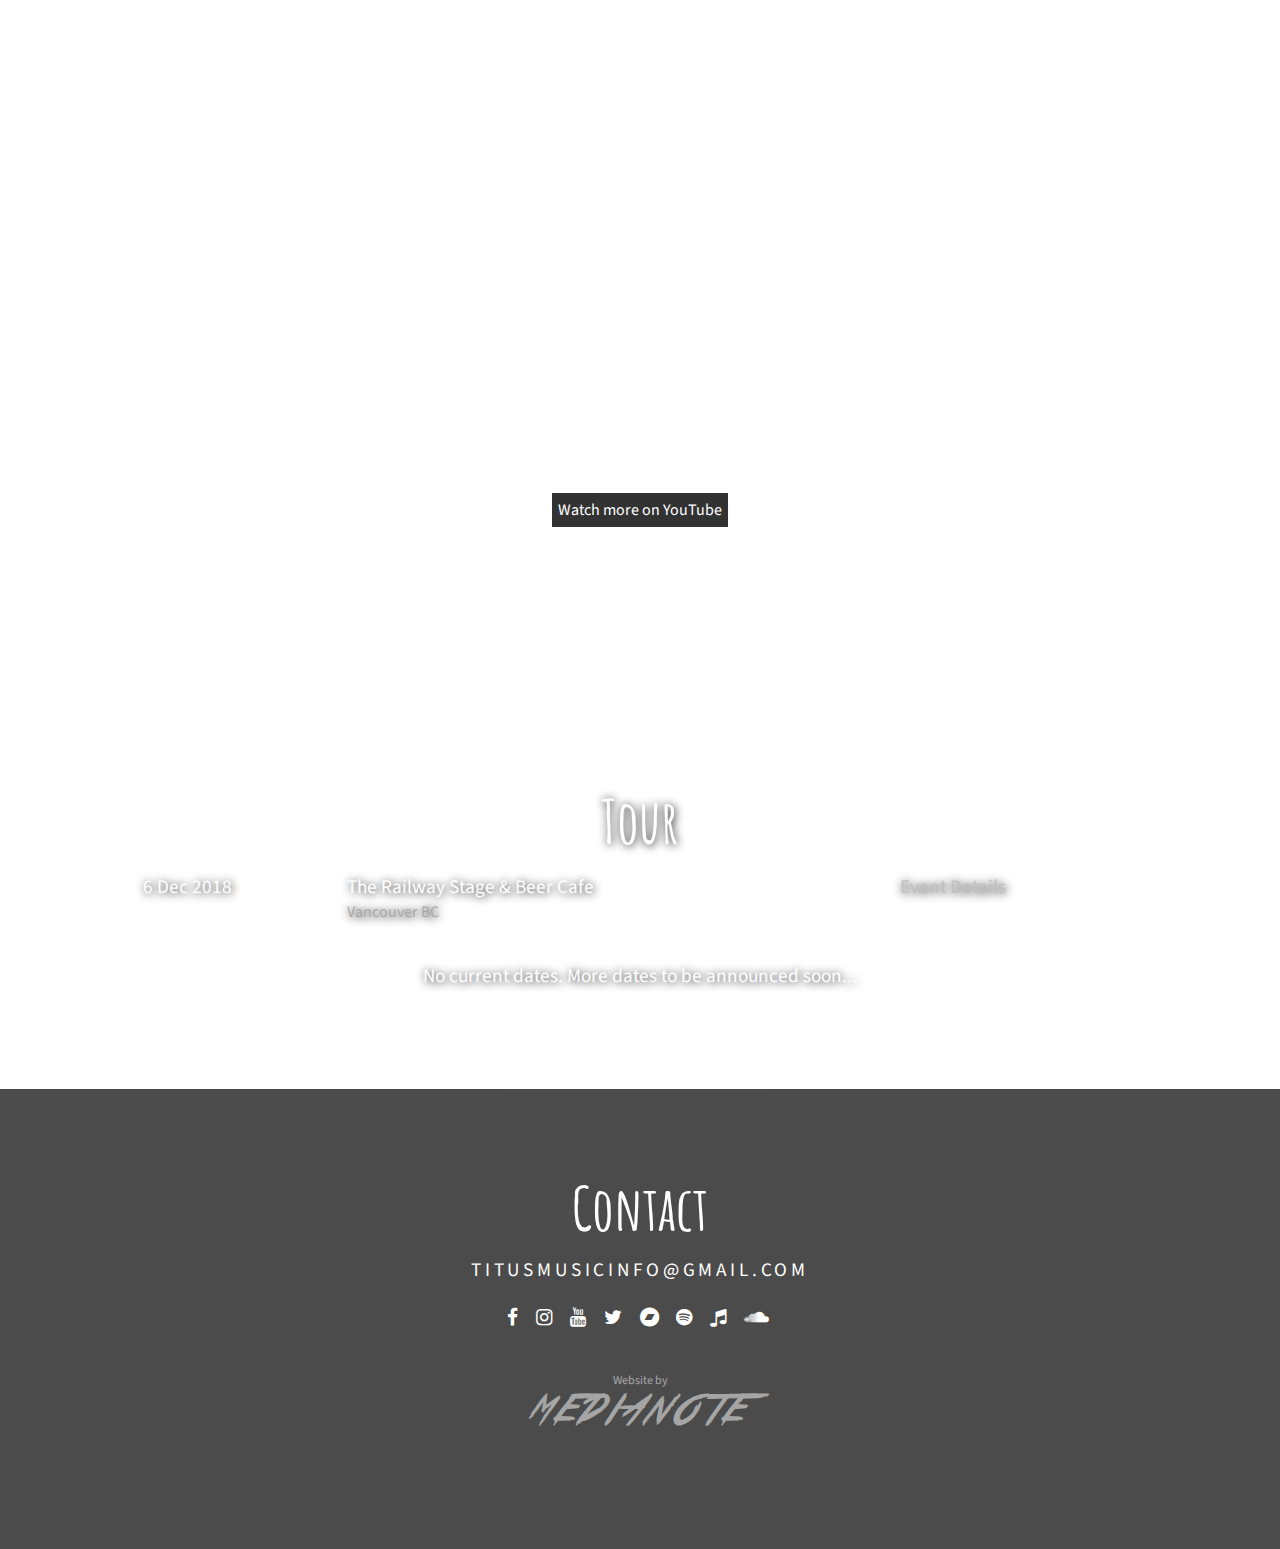
==== commit 90040630: "Update index.html" ====
--- a/index.html
+++ b/index.html
@@ -58,10 +58,10 @@
     <div class="container">
       <h1 class="title">Tour</h1>
       <table class="tourdates">
-        <tr>
-          <td class="tdate"></td>
-          <td><p class="tcity"></p></td>
-          <td><a href="https://cmw.net/music/shows/"></a></td>
+       <tr>
+          <td>6 Dec 2018</td>
+          <td>The Railway Stage & Beer Cafe<p class="tcity">Vancouver BC</p></td>
+          <td><a href="http://calendar.donnellygroup.ca/events/2018/12/6/raincity-blue-adera-railway-stage-beer-cafe">Event Details</a></td>
         </tr>
       </table> <!-- tourdates -->
       <p>No current dates. More dates to be announced soon...</p>
